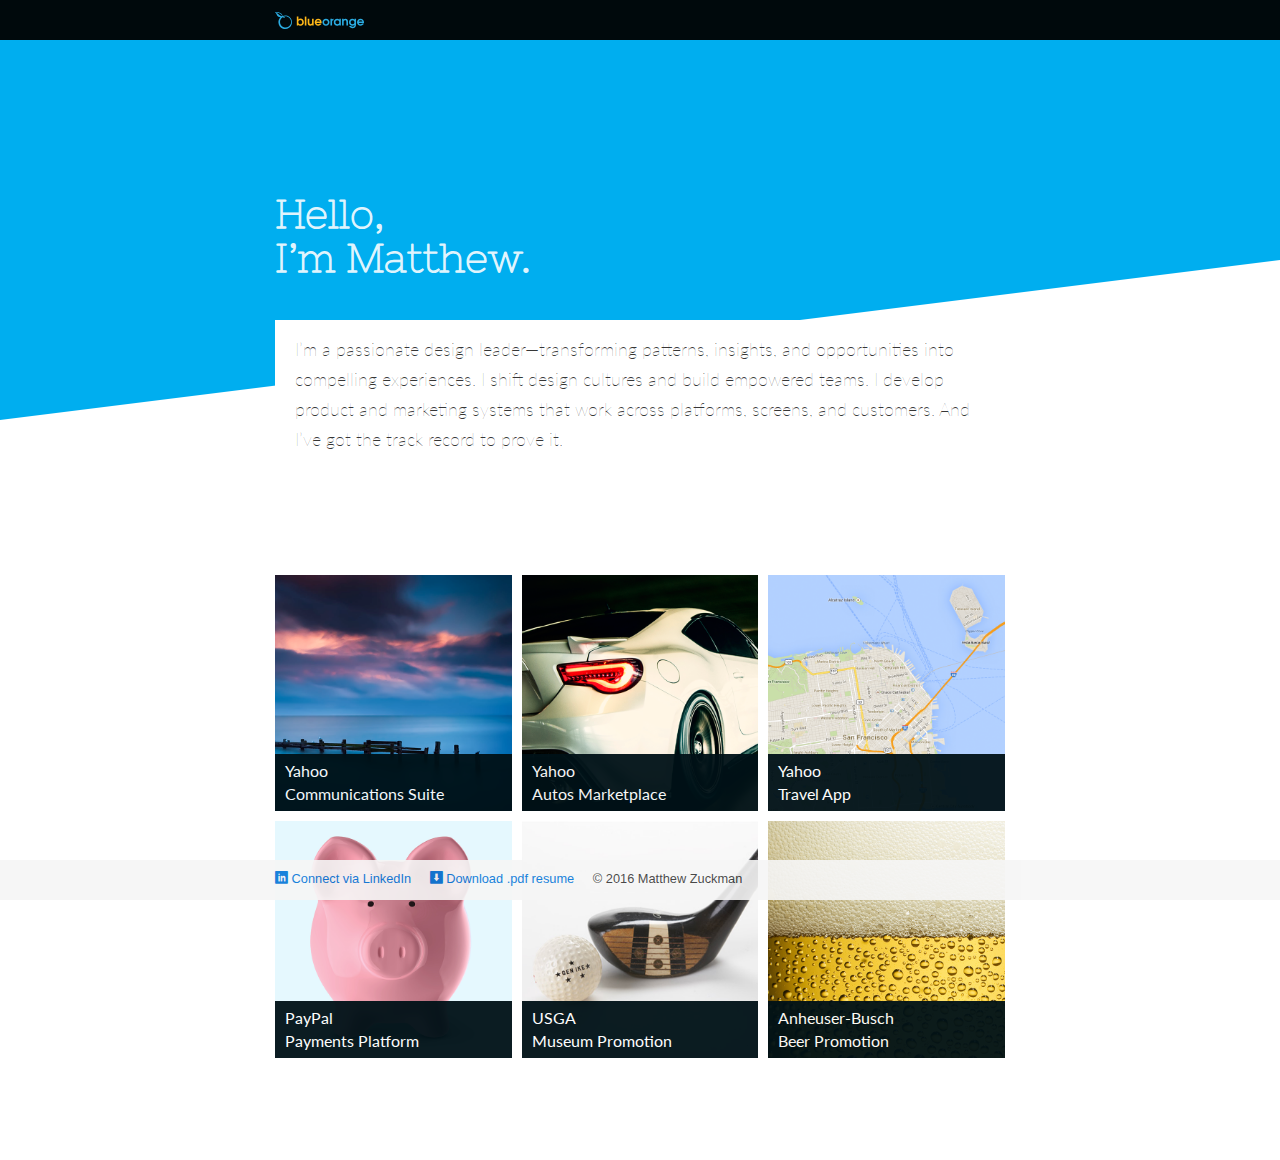
==== index.html @ e7d2eb5f "Baseline build based on Bootstrap 4" ====
<!DOCTYPE html>
<html lang="en">
  <head>
    <meta charset="utf-8">
    <meta http-equiv="X-UA-Compatible" content="IE=edge">
    <meta name="viewport" content="width=device-width, initial-scale=1, shrink-to-fit=no">
    <title>Matthew @ blueorange</title>
	
    <!-- Bootstrap -->
    <link href="css/bootstrap.min.css" rel="stylesheet">
    <link href="css/base.css" rel="stylesheet">
    <link href="fonts/fonts.css" rel="stylesheet">
    <!-- HTML5 Shim and Respond.js IE8 support of HTML5 elements and media queries -->
    <!-- WARNING: Respond.js doesn't work if you view the page via file:// -->
    <!--[if lt IE 9]>
      <script src="https://oss.maxcdn.com/libs/html5shiv/3.7.0/html5shiv.js"></script>
      <script src="https://oss.maxcdn.com/libs/respond.js/1.4.2/respond.min.js"></script>
    <![endif]-->   
  </head>

<body>

<div class="header">
	<div class="container">
		<div class="row">
			<div class="col-md-1 col-lg-2"></div>
			<div class="col-xs-12 col-sm-12 col-md-10 col-lg-8">
				<p><a href="index.html"><img alt="blue orange" src="img/logo.svg" height="24" style="padding-top:7px;"></a></p>
			</div>
			<div class="col-md-1 col-lg-2"></div>
		</div>
	</div>
</div>

<div class="container-fluid hero">
	<div class="row">
		<div class="col-xs-12 col-sm-12 col-md-12 col-lg-12">
			
			<div class="container">
				<div class="row">
					<div class="col-md-1 col-lg-2"></div>
					<div class="col-xs-12 col-sm-12 col-md-10 col-lg-8">
						<h1 class="hero-space">Hello,<br />I&rsquo;m Matthew.</h1>
						<p class="white">I&rsquo;m a passionate design leader&mdash;transforming patterns, insights, and opportunities into compelling experiences. I&nbsp;shift design cultures and build empowered teams. I&nbsp;develop product and marketing systems that work across platforms, screens, and customers. And I&rsquo;ve got the track record to prove&nbsp;it.</p>
					</div>
					<div class="col-md-1 col-lg-2"></div>
				</div>
			</div>
			
			<div id="portfoliogrid" class="container" style="margin-top:100px; margin-bottom:80px;">
				<div class="row">
					<div class="col-md-1 col-lg-2"></div>
					<div class="col-xs-12 col-sm-12 col-md-10 col-lg-8">
						<div class="row" style="margin:-5px">
							<div class="col-xs-6 col-sm-6 col-md-4 col-lg-4 nopadding"><a href="yahoo-communications.html"><figure><img src="img/tile-communications.png" alt="..." class="img-fluid grow"><figcaption class="caption">Yahoo<br />Communications Suite</figcaption></figure></a></div>
							<div class="col-xs-6 col-sm-6 col-md-4 col-lg-4 nopadding"><a href="yahoo-autos.html"><figure><img src="img/tile-autos.png" alt="..." class="img-fluid grow"><figcaption class="caption">Yahoo<br />Autos Marketplace</figcaption></figure></a></div>
							<div class="col-xs-6 col-sm-6 col-md-4 col-lg-4 nopadding"><a href="yahoo-travel.html"><figure><img src="img/tile-travel.png" alt="..." class="img-fluid grow"><figcaption class="caption">Yahoo<br />Travel App</figcaption></figure></a></div>
							<div class="col-xs-6 col-sm-6 col-md-4 col-lg-4 nopadding"><a href="paypal.html"><figure><img src="img/tile-bank.png" alt="..." class="img-fluid grow"><figcaption class="caption">PayPal<br />Payments Platform</figcaption></figure></a></div>
							<div class="col-xs-6 col-sm-6 col-md-4 col-lg-4 nopadding"><a href="usga.html"><figure><img src="img/tile-golf.png" alt="..." class="img-fluid grow"><figcaption class="caption">USGA<br />Museum Promotion</figcaption></figure></a></div>
							<div class="col-xs-6 col-sm-6 col-md-4 col-lg-4 nopadding"><a href="ab.html"><figure><img src="img/tile-beer.png" alt="..." class="img-fluid grow"><figcaption class="caption">Anheuser-Busch<br />Beer Promotion</figcaption></figure></a></div>
						</div>
					<div class="col-md-1 col-lg-2"></div>
					</div>
				</div>
			</div>
			
		</div>
	</div>
</div>

<footer class="footer">
	<div class="container">
		<div class="row">
			<div class="col-md-1 col-lg-2"></div>
			<div class="col-xs-12 col-sm-12 col-md-10 col-lg-8">
				<ul class="list-inline">
					<li class="list-inline-item"><a href="https://www.linkedin.com/in/mzuckman"><span class="icon-font">&#xE601;</span><span class="link, shift"> Connect via LinkedIn</span></a></li>
					<li class="list-inline-item"><a href="mzuckman-resume.pdf"><span class="icon-font">&#xE600;</span><span class="link, shift"> Download .pdf resume</span></a></li>
					<li class="list-inline-item">&copy; 2016 Matthew Zuckman</li>
				</ul>
			</div>
			<div class="col-md-1 col-lg-2"></div>
		</div>
	</div>
</footer>

  <script>
  (function(i,s,o,g,r,a,m){i['GoogleAnalyticsObject']=r;i[r]=i[r]||function(){
  (i[r].q=i[r].q||[]).push(arguments)},i[r].l=1*new Date();a=s.createElement(o),
  m=s.getElementsByTagName(o)[0];a.async=1;a.src=g;m.parentNode.insertBefore(a,m)
  })(window,document,'script','//www.google-analytics.com/analytics.js','ga');

  ga('create', 'UA-5024058-5', 'blueorange.com');
  ga('send', 'pageview');
	</script>
    <!-- jQuery (necessary for Bootstrap's JavaScript plugins) -->
    <script src="https://ajax.googleapis.com/ajax/libs/jquery/1.11.0/jquery.min.js"></script>
    <!-- Include all compiled plugins (below), or include individual files as needed -->
    <script src="js/bootstrap.min.js"></script>
</body>
</html>
---- css/base.css ----
@import url(https://fonts.googleapis.com/css?family=Nixie+One);
@import url(https://fonts.googleapis.com/css?family=Libre+Baskerville);
@import url(https://fonts.googleapis.com/css?family=Lato);

body {
	background-color:#fff;
}

html, body {height:100%;} 

a:hover {
	text-decoration: none;
}


/* This sets the diagonal line for the background */
.hero {
	background: #00aeef url(../angle-big.svg);
	background-position: bottom left;
	background-size: 8000px;
	margin-top:0px;
	background-repeat: no-repeat;
	min-height: 300px;
	height: 20%;}
	
	@media (min-width: 48em) {
	.hero {
	background: #00aeef url(../angle-big.svg);
	background-position: bottom left;
	background-size: 8000px;
	margin-top:0px;
	background-repeat: no-repeat;
	min-height: 380px;
	height: 35%;}
	}
	
.hero-small {
	background: #00aeef url(../angle-big.svg);
	background-position: bottom left;
	background-size: 8000px;
	margin-top:0px;
	background-repeat: no-repeat;
	min-height: 350;
	height: 25%;}
	
	@media (min-width: 48em) {
	.hero-small {
	background: #00aeef url(../angle-big.svg);
	background-position: bottom left;
	background-size: 8000px;
	margin-top:0px;
	background-repeat: no-repeat;
	min-height: 450px;
	height: 40%;}
	}

.hero-space {
	padding-top:10%;}
	
	@media (min-width: 34em) {
	.hero-space {
	padding-top:20%;}
	}
	
.hero-space-small {
	padding-top:5%;}
	
	@media (min-width: 34em) {
	.hero-space-small {
	padding-top:5%;}
	}
	
h1 {
	font-family: 'Nixie One', cursive;
	font-weight: 600;
	font-size: 2.5em;
	color: rgba(255, 255, 255, 0.9);}
	
	@media (max-width: 34em) {
	h1 {
	font-size: 2em;}
	}
	
h2 {
	font-family: 'Nixie One', cursive;
	font-weight: 600;
	font-size: 2.25em;
	color: rgba(0, 0, 0, 0.9);}
	
	@media (max-width: 34em) {
	h2 {
	font-size: 1.4em;}
	}

p {
	font-family: 'Lato', serif;
	font-weight: 100;
 	font-size: 1em;
	line-height: 1.7em;
	color: rgba(0, 0, 0, 0.8);}

	@media (min-width: 34em) {	
	p {
	font-size: 1.1em;}
	}

.white {
	background-color: #fff;
	padding: 20px;
	padding-top: 15px;
	margin-top: 40px;
	}

.white-small {
	background-color: #fff;
	padding: 20px;
	padding-top: 15px;
	margin-top: 30px;
	margin-bottom: -30px;
	}

.spacer50 {
	margin-top: 50px;
	}

/* Begin the styles for the portfolio links */
.nopadding {
	margin: 0px;
	padding: 5px;
	margin-top: -16px;
	}

.caption {
	pointer-events: none;
	position:absolute;
	bottom: 21px;
	left: 0px;
	padding: 6px 10px 6px 10px;
	background-color: #001117;
	width: 100%;
	margin-right: 120px;
	border-right: 5px solid #fff;
	border-left: 5px solid #fff;
	font-family: 'Lato', serif;
	font-size: 1em;
	line-height:1.4em;
	color:#fff;
	opacity: .95;
	}

@media (max-width: 24em) {
	figcaption {
	display: none;}
	}

figure {
	overflow:hidden;
	}
	
.on{
	opacity:.5;
	}

.grow {
	-ms-transition: all .5s ease-in-out;
	-webkit-transition: all .5s ease-in-out;
	transition: all .5s ease-in-out;
	}

.grow:hover {
	-ms-transform: scale(1.1);
	-webkit-transform: scale(1.1);
	transform: scale(1.1);
	}
	
/* End the styles for the portfolio links */

.header {
	background-color: #00090c;
	height: 40px;
	}

footer {
    position: fixed;
    height: 40px;
    bottom: 0;
    width: 100%;
    background-color: #f6f6f6;
    opacity: .9;
	}

@media (max-width: 36em) {
	footer {
	display: none;
    }
	}

footer ul {
    font-size: .8em;
	line-height: 3em;
	color: rgba(0, 0, 0, 0.8);}
	}

footer a:link, a:visited {
	text-decoration: underline;
	color: #00aeef;
	background-color: yellow;
	}

footer .list-inline-item {
	padding-left: 10px;
	}

footer .list-inline-item:first-child {
	padding-left: 0px;
	}
---- fonts/fonts.css ----
/* Generated by Font Squirrel (http://www.fontsquirrel.com) on April 12, 2014 */



@font-face {
    font-family: 'texgyreadventorregular';
    src: url('texgyreadventor-regular-webfont.eot');
    src: url('texgyreadventor-regular-webfont.eot?#iefix') format('embedded-opentype'),
         url('texgyreadventor-regular-webfont.woff') format('woff'),
         url('texgyreadventor-regular-webfont.ttf') format('truetype'),
         url('texgyreadventor-regular-webfont.svg#texgyreadventorregular') format('svg');
    font-weight: normal;
    font-style: normal;

}



@font-face {
    font-family: 'texgyreadventorbold';
    src: url('texgyreadventor-bold-webfont.eot');
    src: url('texgyreadventor-bold-webfont.eot?#iefix') format('embedded-opentype'),
         url('texgyreadventor-bold-webfont.woff') format('woff'),
         url('texgyreadventor-bold-webfont.ttf') format('truetype'),
         url('texgyreadventor-bold-webfont.svg#texgyreadventorbold') format('svg');
    font-weight: normal;
    font-style: normal;

}



@font-face {
    font-family: 'texgyreadventoritalic';
    src: url('texgyreadventor-italic-webfont.eot');
    src: url('texgyreadventor-italic-webfont.eot?#iefix') format('embedded-opentype'),
         url('texgyreadventor-italic-webfont.woff') format('woff'),
         url('texgyreadventor-italic-webfont.ttf') format('truetype'),
         url('texgyreadventor-italic-webfont.svg#texgyreadventoritalic') format('svg');
    font-weight: normal;
    font-style: normal;

}


@font-face {
	font-family: 'icomoon';
	src:url('icomoon.eot?-ho1kfn');
	src:url('icomoon.eot?#iefix-ho1kfn') format('embedded-opentype'),
		url('icomoon.woff?-ho1kfn') format('woff'),
		url('icomoon.ttf?-ho1kfn') format('truetype'),
		url('icomoon.svg?-ho1kfn#icomoon') format('svg');
	font-weight: normal;
	font-style: normal;
}

[class^="icon-"], [class*=" icon-"] {
	font-family: 'icomoon';
	speak: none;
	font-style: normal;
	font-weight: normal;
	font-variant: normal;
	text-transform: none;
	line-height: 1;

	/* Better Font Rendering =========== */
	-webkit-font-smoothing: antialiased;
	-moz-osx-font-smoothing: grayscale;
}
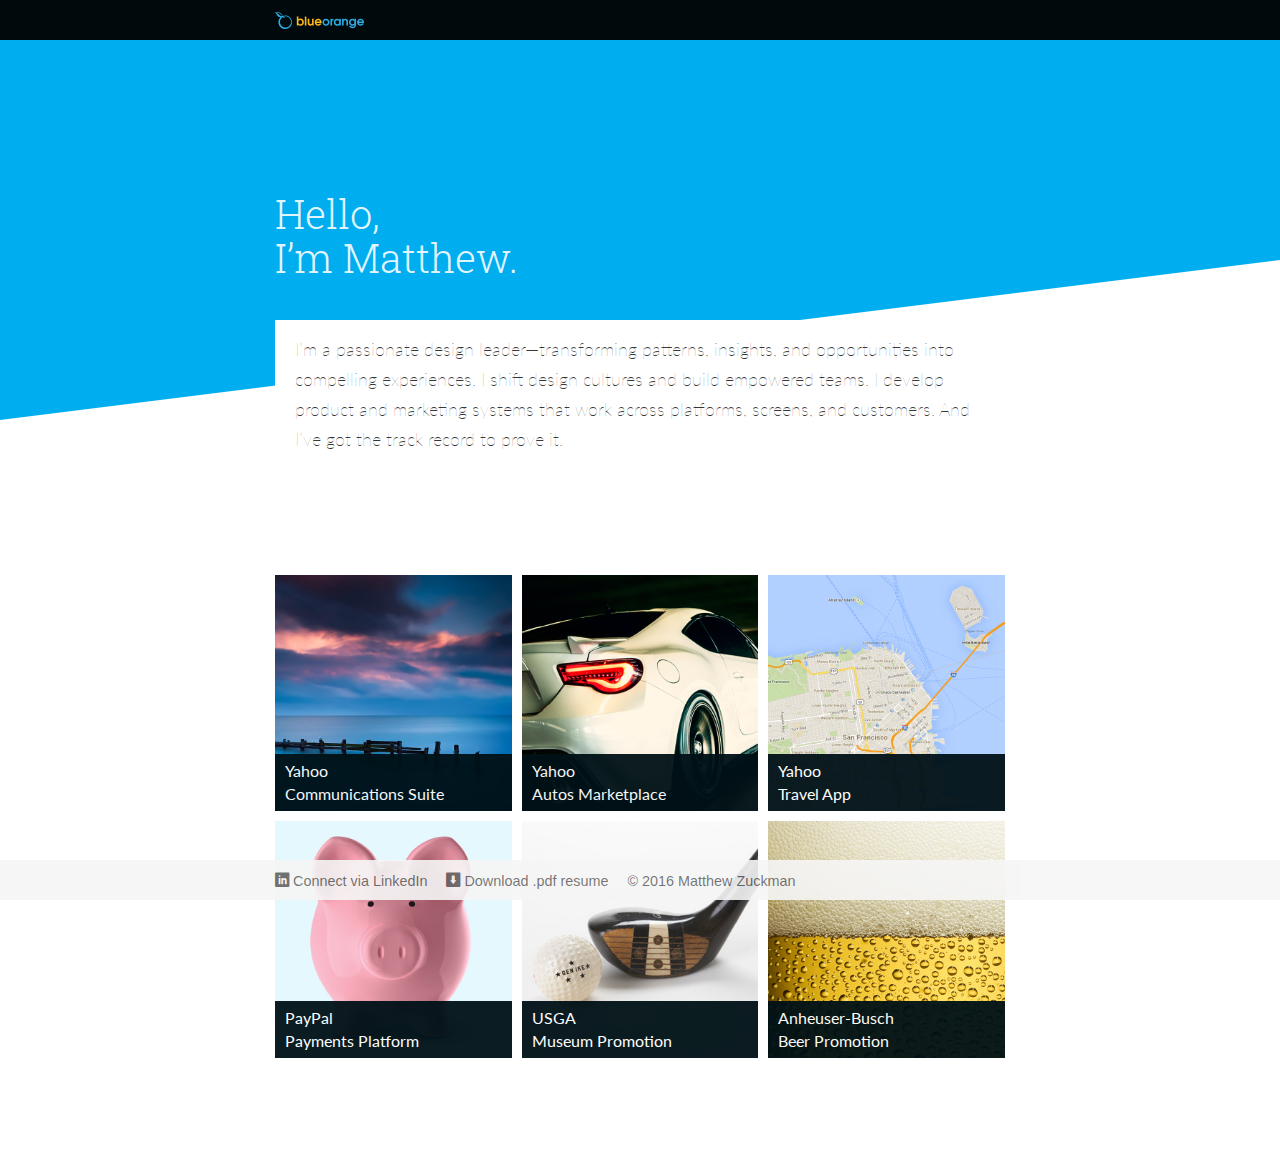
==== commit 91a5b979: "Minor tweaks" ====
--- a/index.html
+++ b/index.html
@@ -74,8 +74,8 @@
 			<div class="col-md-1 col-lg-2"></div>
 			<div class="col-xs-12 col-sm-12 col-md-10 col-lg-8">
 				<ul class="list-inline">
-					<li class="list-inline-item"><a href="https://www.linkedin.com/in/mzuckman"><span class="icon-font">&#xE601;</span><span class="link, shift"> Connect via LinkedIn</span></a></li>
-					<li class="list-inline-item"><a href="mzuckman-resume.pdf"><span class="icon-font">&#xE600;</span><span class="link, shift"> Download .pdf resume</span></a></li>
+					<li class="list-inline-item"><a href="https://www.linkedin.com/in/mzuckman"><span class="icon-font">&#xE601;</span><span> Connect via LinkedIn</span></a></li>
+					<li class="list-inline-item"><a href="mzuckman-resume.pdf"><span class="icon-font">&#xE600;</span><span> Download .pdf resume</span></a></li>
 					<li class="list-inline-item">&copy; 2016 Matthew Zuckman</li>
 				</ul>
 			</div>
--- a/css/base.css
+++ b/css/base.css
@@ -1,6 +1,7 @@
-@import url(https://fonts.googleapis.com/css?family=Nixie+One);
-@import url(https://fonts.googleapis.com/css?family=Libre+Baskerville);
+/* @import url(https://fonts.googleapis.com/css?family=Nixie+One); */
+/* @import url(https://fonts.googleapis.com/css?family=Libre+Baskerville); */
 @import url(https://fonts.googleapis.com/css?family=Lato);
+@import url(https://fonts.googleapis.com/css?family=Roboto+Slab:300);
 
 body {
 	background-color:#fff;
@@ -10,8 +11,12 @@
 
 a:hover {
 	text-decoration: none;
-}
-
+	}
+
+a:link, a:visited {
+	text-decoration: none;
+	color: rgba(0, 0, 0, 0.6);
+	}
 
 /* This sets the diagonal line for the background */
 .hero {
@@ -40,7 +45,7 @@
 	background-size: 8000px;
 	margin-top:0px;
 	background-repeat: no-repeat;
-	min-height: 350;
+	min-height: 350px;
 	height: 25%;}
 	
 	@media (min-width: 48em) {
@@ -54,6 +59,38 @@
 	height: 40%;}
 	}
 
+.hero-xsmall{
+	background: #00aeef url(../angle-big.svg);
+	background-position: bottom left;
+	background-size: 8000px;
+	margin-top:0px;
+	background-repeat: no-repeat;
+	min-height: 300px;
+	height: 20%;}
+	
+	@media (min-width: 48em) {
+	.hero-xsmall {
+	background: #00aeef url(../angle-big.svg);
+	background-position: bottom left;
+	background-size: 8000px;
+	margin-top:0px;
+	background-repeat: no-repeat;
+	min-height: 350px;
+	height: 30%;}
+	}
+
+	@media (min-width: 68em) {
+	.hero-xsmall {
+	background: #00aeef url(../angle-big.svg);
+	background-position: bottom left;
+	background-size: 8000px;
+	margin-top:0px;
+	background-repeat: no-repeat;
+	min-height: 450px;
+	height: 40%;}
+	}
+
+	
 .hero-space {
 	padding-top:10%;}
 	
@@ -71,8 +108,8 @@
 	}
 	
 h1 {
-	font-family: 'Nixie One', cursive;
-	font-weight: 600;
+	font-family: 'Roboto Slab', serif;
+	font-weight: 300;
 	font-size: 2.5em;
 	color: rgba(255, 255, 255, 0.9);}
 	
@@ -82,8 +119,8 @@
 	}
 	
 h2 {
-	font-family: 'Nixie One', cursive;
-	font-weight: 600;
+	font-family: 'Roboto Slab', serif;
+	font-weight: 300;
 	font-size: 2.25em;
 	color: rgba(0, 0, 0, 0.9);}
 	
@@ -196,15 +233,14 @@
 	}
 
 footer ul {
-    font-size: .8em;
+    font-size: .9em;
 	line-height: 3em;
-	color: rgba(0, 0, 0, 0.8);}
-	}
-
-footer a:link, a:visited {
-	text-decoration: underline;
-	color: #00aeef;
-	background-color: yellow;
+	color: rgba(0, 0, 0, 0.6);
+	}
+
+a:link, a:visited {
+	text-decoration: none;
+	color: rgba(0, 0, 0, 0.6);
 	}
 
 footer .list-inline-item {
--- a/fonts/fonts.css
+++ b/fonts/fonts.css
@@ -2,6 +2,7 @@
 
 
 
+/*
 @font-face {
     font-family: 'texgyreadventorregular';
     src: url('texgyreadventor-regular-webfont.eot');
@@ -41,7 +42,7 @@
     font-style: normal;
 
 }
-
+ */
 
 @font-face {
 	font-family: 'icomoon';
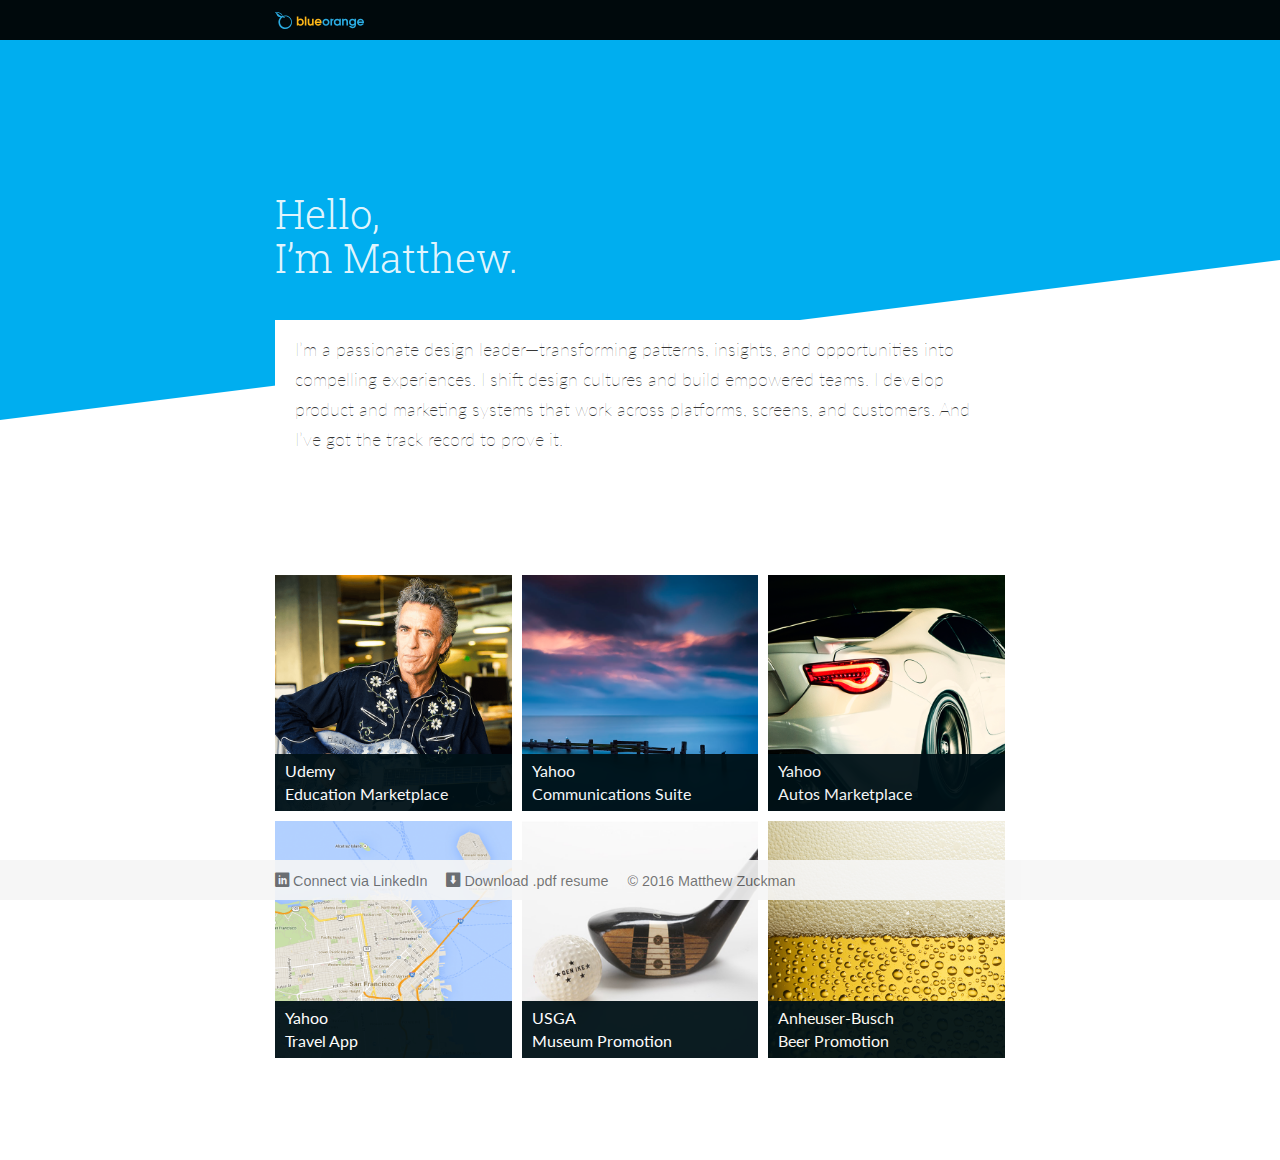
==== commit a103daa6: "Removed PayPal, added Udemy" ====
--- a/index.html
+++ b/index.html
@@ -52,10 +52,10 @@
 					<div class="col-md-1 col-lg-2"></div>
 					<div class="col-xs-12 col-sm-12 col-md-10 col-lg-8">
 						<div class="row" style="margin:-5px">
+							<div class="col-xs-6 col-sm-6 col-md-4 col-lg-4 nopadding"><a href="udemy.html"><figure><img src="img/tile-udemy.png" alt="..." class="img-fluid grow"><figcaption class="caption">Udemy<br />Education Marketplace</figcaption></figure></a></div>
 							<div class="col-xs-6 col-sm-6 col-md-4 col-lg-4 nopadding"><a href="yahoo-communications.html"><figure><img src="img/tile-communications.png" alt="..." class="img-fluid grow"><figcaption class="caption">Yahoo<br />Communications Suite</figcaption></figure></a></div>
 							<div class="col-xs-6 col-sm-6 col-md-4 col-lg-4 nopadding"><a href="yahoo-autos.html"><figure><img src="img/tile-autos.png" alt="..." class="img-fluid grow"><figcaption class="caption">Yahoo<br />Autos Marketplace</figcaption></figure></a></div>
 							<div class="col-xs-6 col-sm-6 col-md-4 col-lg-4 nopadding"><a href="yahoo-travel.html"><figure><img src="img/tile-travel.png" alt="..." class="img-fluid grow"><figcaption class="caption">Yahoo<br />Travel App</figcaption></figure></a></div>
-							<div class="col-xs-6 col-sm-6 col-md-4 col-lg-4 nopadding"><a href="paypal.html"><figure><img src="img/tile-bank.png" alt="..." class="img-fluid grow"><figcaption class="caption">PayPal<br />Payments Platform</figcaption></figure></a></div>
 							<div class="col-xs-6 col-sm-6 col-md-4 col-lg-4 nopadding"><a href="usga.html"><figure><img src="img/tile-golf.png" alt="..." class="img-fluid grow"><figcaption class="caption">USGA<br />Museum Promotion</figcaption></figure></a></div>
 							<div class="col-xs-6 col-sm-6 col-md-4 col-lg-4 nopadding"><a href="ab.html"><figure><img src="img/tile-beer.png" alt="..." class="img-fluid grow"><figcaption class="caption">Anheuser-Busch<br />Beer Promotion</figcaption></figure></a></div>
 						</div>
--- a/css/base.css
+++ b/css/base.css
@@ -159,7 +159,7 @@
 .spacer50 {
 	margin-top: 50px;
 	}
-
+	
 /* Begin the styles for the portfolio links */
 .nopadding {
 	margin: 0px;
